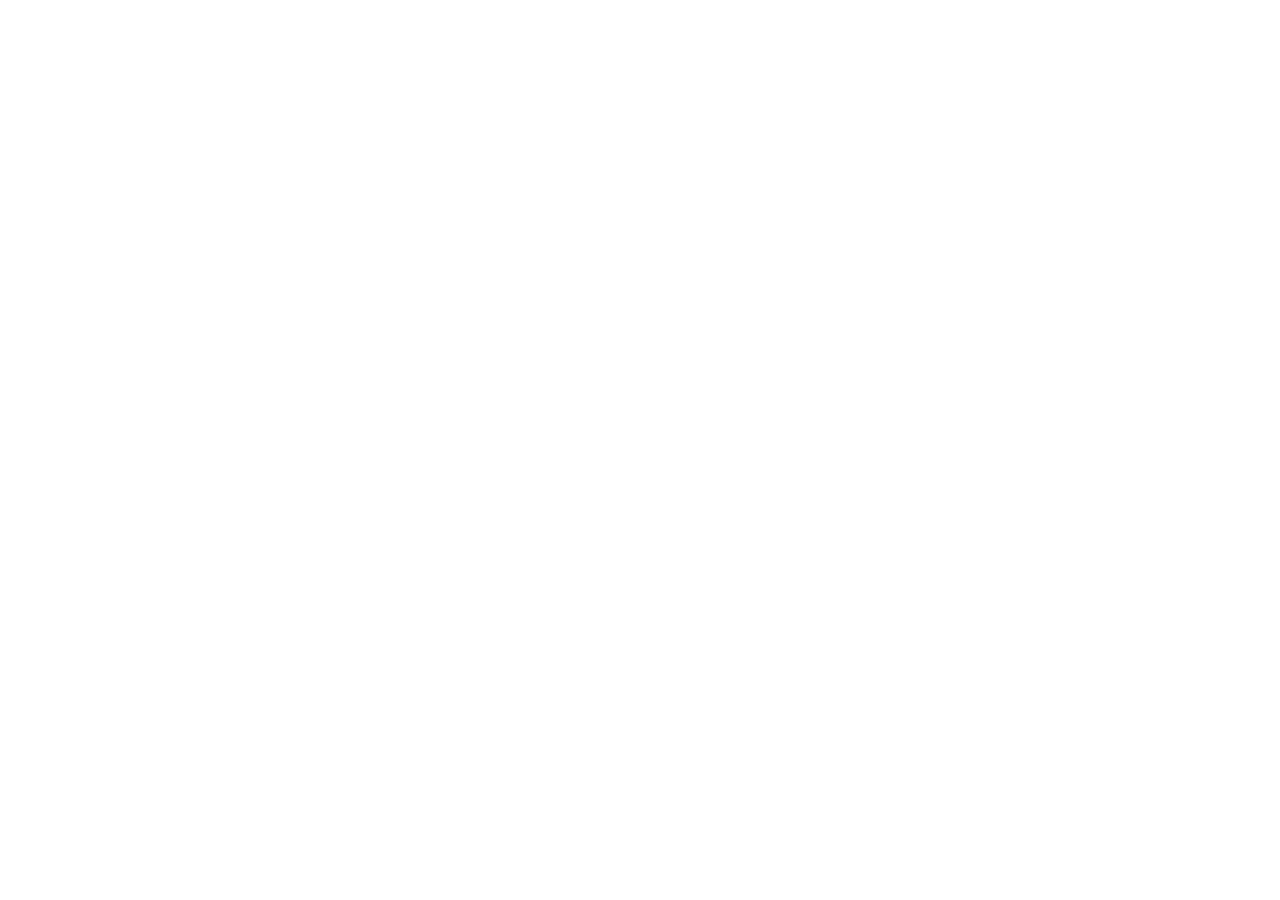
==== admin/index.html @ 3518588c "Add files via upload" ====
<!doctype html><html lang="hu"><head><meta charset="utf-8"><meta name="viewport" content="width=device-width,initial-scale=1"><title>Fű-Fa-Virág – tartalomkezelés</title></head><body><script src="https://unpkg.com/decap-cms@3/dist/decap-cms.js"></script></body></html>
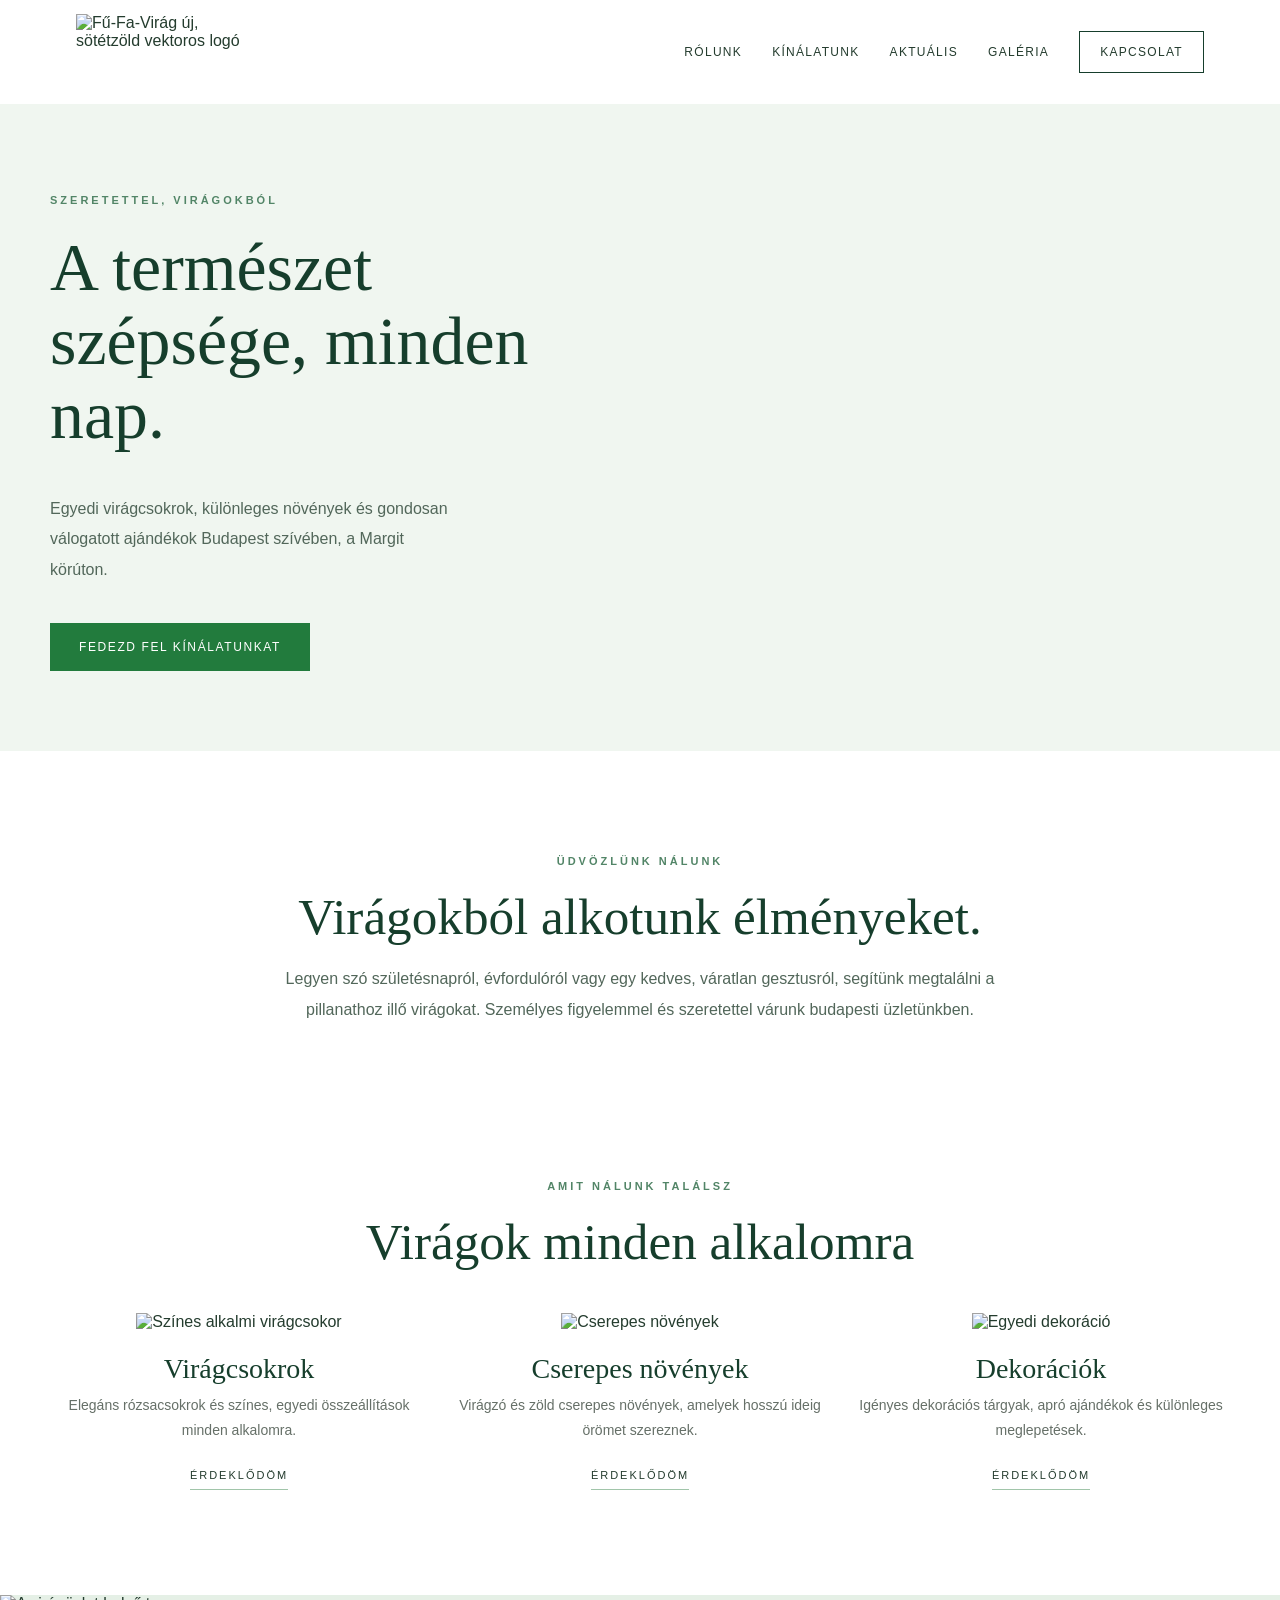
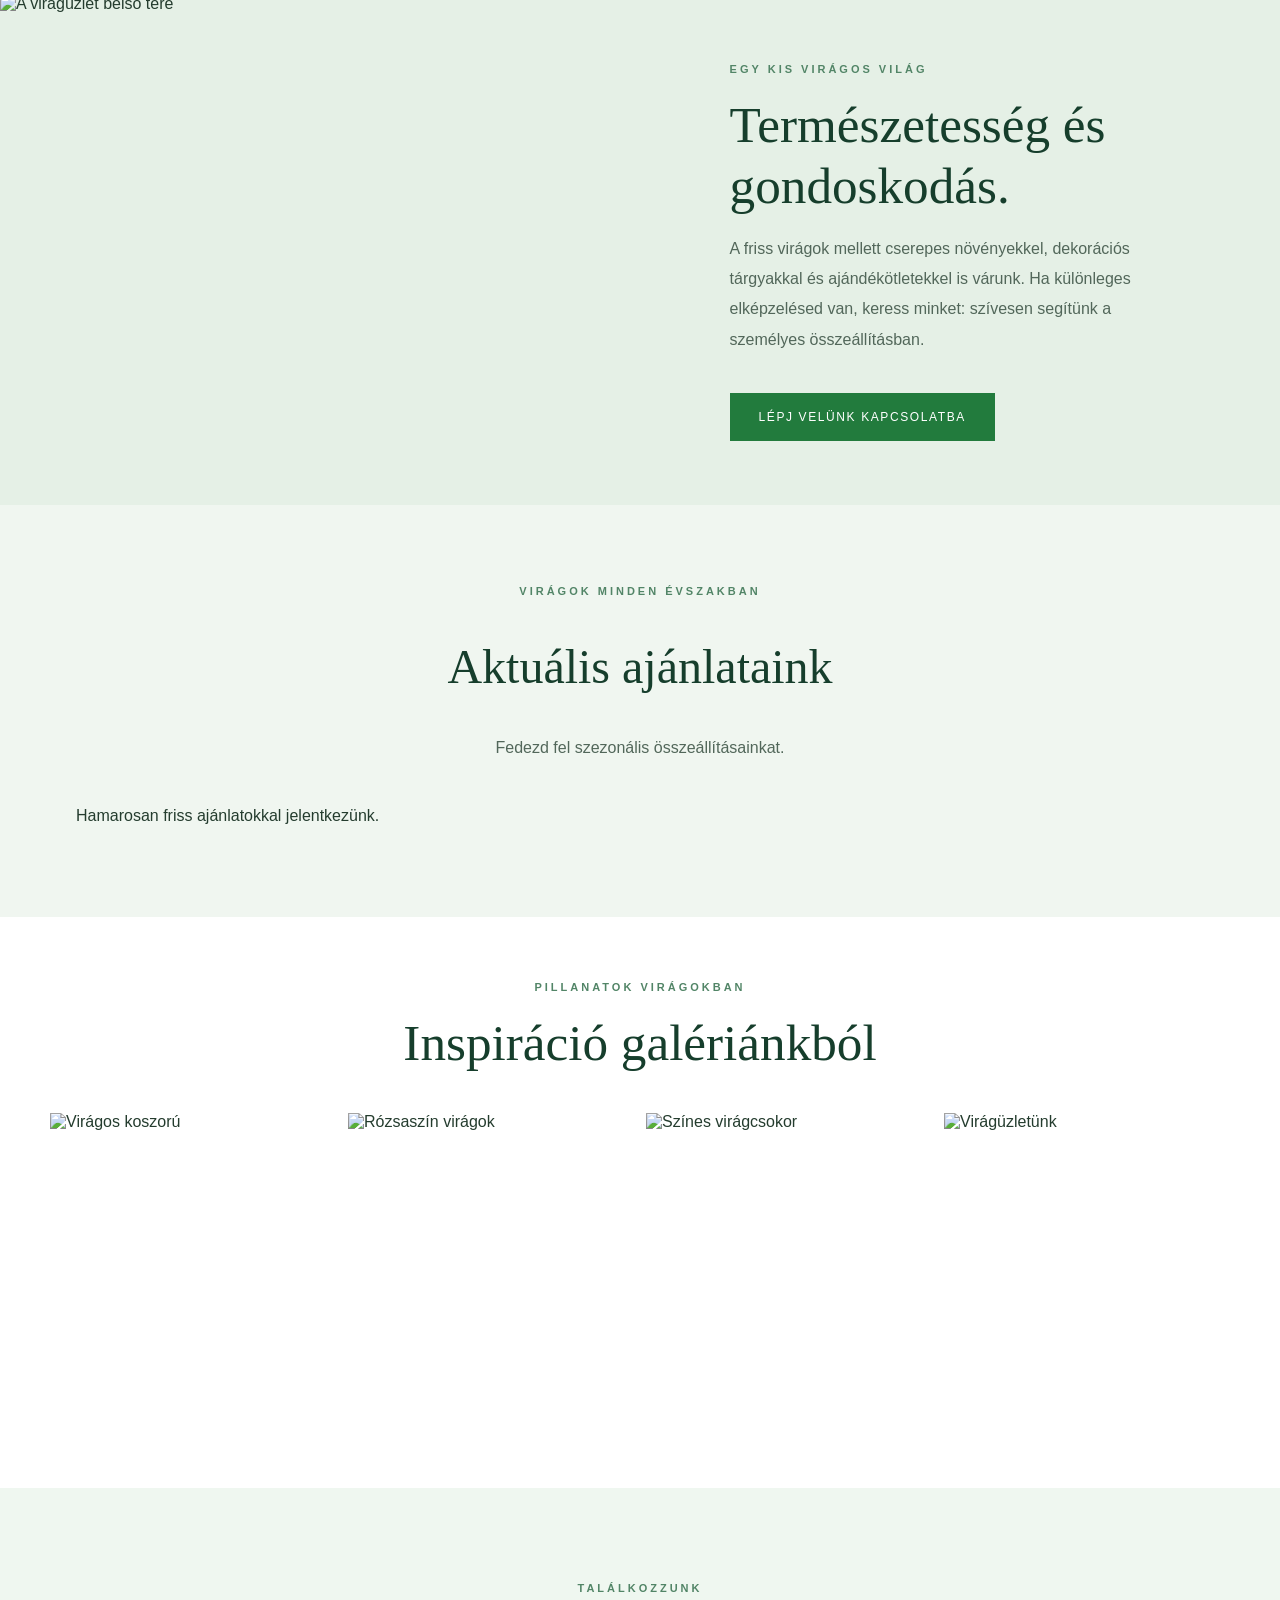
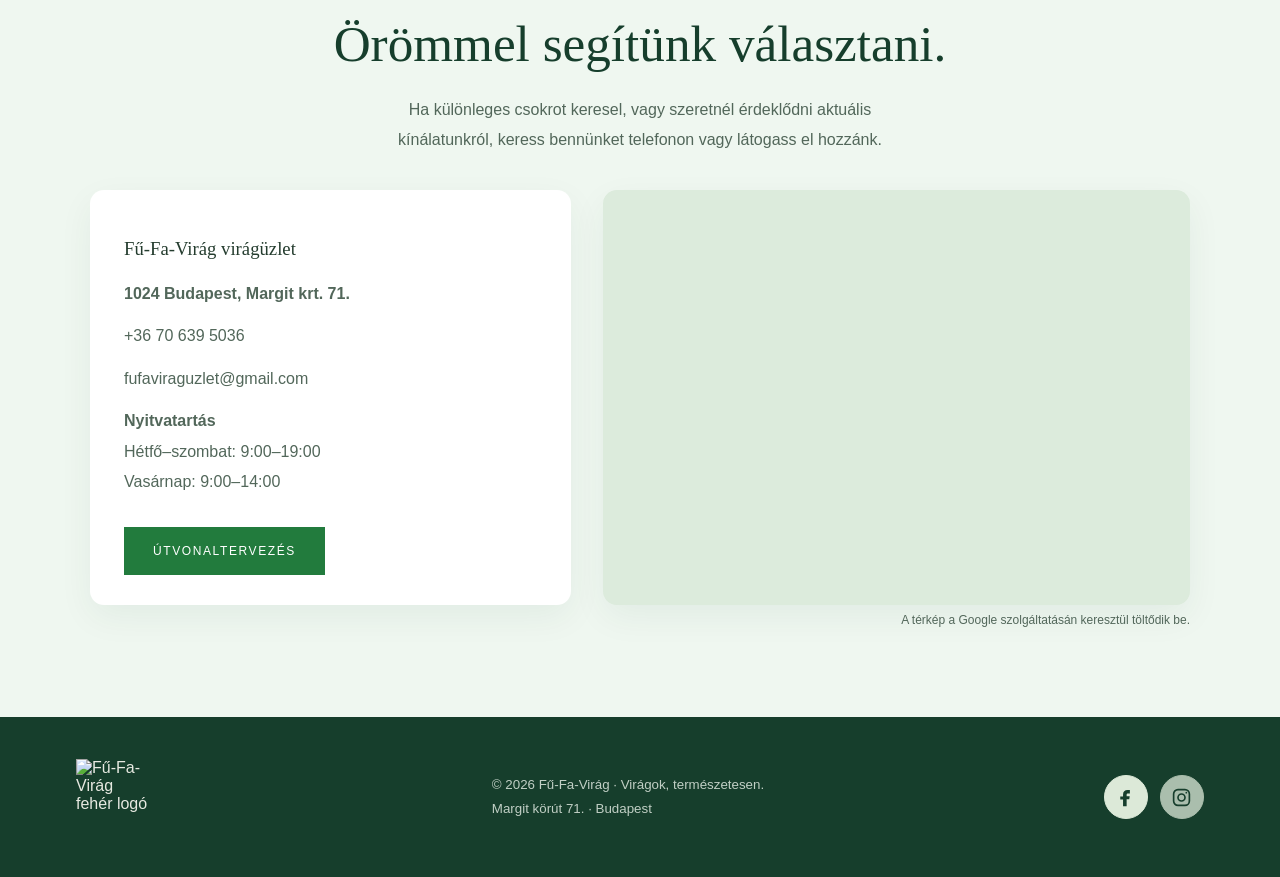
==== commit b8a9136a: "Add files via upload" ====
--- a/admin/index.html
+++ b/admin/index.html
@@ -1 +1,59 @@
-<!doctype html><html lang="hu"><head><meta charset="utf-8"><meta name="viewport" content="width=device-width,initial-scale=1"><title>Fű-Fa-Virág – tartalomkezelés</title></head><body><script src="https://unpkg.com/decap-cms@3/dist/decap-cms.js"></script></body></html>+<!doctype html><html lang="hu"><head><meta charset="utf-8"><meta name="viewport" content="width=device-width,initial-scale=1"><meta name="description" content="Fű-Fa-Virág virágüzlet Budapest II. kerületében, a Margit körút 71. alatt. Egyedi virágcsokrok, cserepes növények, dekorációk és ajándékötletek."><title>Fű-Fa-Virág | Virágüzlet Budapest II. kerület, Margit körút</title><link rel="canonical" href="https://fufavirag.hu/"><meta name="robots" content="index,follow,max-image-preview:large"><meta property="og:type" content="website"><meta property="og:locale" content="hu_HU"><meta property="og:site_name" content="Fű-Fa-Virág"><meta property="og:title" content="Fű-Fa-Virág | Virágüzlet a Margit körúton"><meta property="og:description" content="Virágcsokrok, cserepes növények és egyedi dekorációk Budapest II. kerületében, a Margit körút 71. alatt."><meta property="og:url" content="https://fufavirag.hu/"><meta property="og:image" content="https://fufavirag.hu/images/hero.webp"><meta name="twitter:card" content="summary_large_image"><style>
+:root{--green:#163e2c;--deep:#102d21;--cream:#f7f5ee;--gold:#bda27b;--ink:#24352b}*{box-sizing:border-box}html{scroll-behavior:smooth}body{margin:0;background:var(--cream);color:var(--ink);font-family:Arial,Helvetica,sans-serif}h1,h2,h3{font-family:Georgia,'Times New Roman',serif;font-weight:400}a{color:inherit;text-decoration:none}.wrap{max-width:1180px;margin:auto;padding:0 26px}.top{background:var(--deep);color:#f5f2e9;text-align:center;padding:10px;font-size:11px;letter-spacing:2px;text-transform:uppercase}.nav{display:flex;align-items:center;justify-content:space-between;height:96px;gap:22px}.brand{display:flex;align-items:center;gap:14px}.brand img{height:78px;width:78px;object-fit:contain}.brand span{font-family:Georgia,serif;font-size:22px;letter-spacing:1px;color:var(--green)}.links{display:flex;gap:30px;align-items:center;font-size:12px;letter-spacing:1.3px;text-transform:uppercase}.links a:hover{color:#9b815f}.navcta{border:1px solid var(--green);padding:13px 20px}.hero{min-height:590px;display:grid;grid-template-columns:45% 55%;background:#e8e8dd}.hero-copy{padding:90px max(34px,calc((100vw - 1180px)/2)) 80px max(34px,calc((100vw - 1180px)/2));padding-right:35px;display:flex;flex-direction:column;justify-content:center}.eyebrow{font-size:11px;letter-spacing:3px;text-transform:uppercase;color:#9c805e;font-weight:bold}.hero h1{font-size:clamp(48px,5.3vw,78px);line-height:1.09;margin:25px 0;color:var(--green)}.hero p{line-height:1.9;max-width:410px;color:#5d675f}.btn{display:inline-block;background:var(--green);color:white;padding:17px 29px;font-size:12px;letter-spacing:1.6px;text-transform:uppercase;margin-top:22px;align-self:flex-start}.btn:hover{background:#295b41}.hero-photo{background:url('images/hero.webp') center 48%/cover no-repeat;min-height:590px}.intro{text-align:center;padding:100px 20px 75px;max-width:770px;margin:auto}.intro h2,.sectionhead h2,.about h2,.contact h2{font-size:clamp(36px,4vw,52px);line-height:1.2;color:var(--green);margin:17px 0}.intro p,.about p,.contact p{line-height:1.9;color:#647068}.sectionhead{text-align:center;margin-bottom:40px}.categories{display:grid;grid-template-columns:repeat(3,1fr);gap:23px}.category img{width:100%;height:365px;object-fit:cover}.category h3{font-size:28px;margin:22px 0 8px;color:var(--green)}.category p{font-size:14px;line-height:1.8;color:#667068;margin:0}.category{text-align:center}.category a{display:inline-block;font-size:11px;letter-spacing:2px;text-transform:uppercase;border-bottom:1px solid var(--gold);padding:16px 0 8px;margin-top:10px}.section{padding:60px 0 105px}.about{background:#e7ece5;display:grid;grid-template-columns:1fr 1fr;align-items:center}.about img{width:100%;height:510px;object-fit:cover}.about>div{padding:60px clamp(35px,7vw,125px)}.gallery{display:grid;grid-template-columns:repeat(4,1fr);gap:12px}.gallery img{width:100%;height:270px;object-fit:cover}.contact{background:#f4f0e7;text-align:center;padding:95px 20px}.contact p{max-width:550px;margin:20px auto}.footer{background:var(--deep);color:#e7e9e1;padding:42px 0}.foot{display:flex;align-items:center;justify-content:space-between;gap:20px}.foot img{width:76px;height:76px}.foot small{color:#c1cfc5;line-height:1.8}.mobile{display:none}@media(max-width:850px){.links{display:none}.mobile{display:block;font-size:12px;letter-spacing:1px}.nav{height:78px}.brand img{height:57px;width:57px}.brand span{font-size:19px}.hero{grid-template-columns:1fr}.hero-copy{padding:65px 28px}.hero-photo{min-height:400px;grid-row:1}.categories{grid-template-columns:1fr;gap:45px}.category img{height:360px}.about{grid-template-columns:1fr}.about img{height:350px}.about>div{padding:60px 28px}.gallery{grid-template-columns:repeat(2,1fr)}.gallery img{height:230px}.foot{flex-direction:column;text-align:center}.intro{padding:75px 25px 45px}}@media(max-width:480px){.hero-photo{min-height:310px}.hero h1{font-size:50px}.gallery img{height:160px}.category img{height:290px}}
+.contact-details a:not(.btn){text-decoration:underline;text-decoration-color:var(--gold);text-underline-offset:4px}.contact-details .btn{margin-top:8px}.brand img{width:auto;max-width:190px;height:76px}.nav{height:104px}.mobile-menu{display:none}@media(max-width:850px){.mobile-menu{display:block}.mobile{display:none}.mobile-menu summary{cursor:pointer;list-style:none;font-size:13px;letter-spacing:1px;border:1px solid #cad5cb;padding:11px 15px}.mobile-menu summary::-webkit-details-marker{display:none}.mobile-menu .menu-items{position:absolute;right:20px;top:75px;background:#f7f5ee;border:1px solid #d5ddd4;z-index:5;box-shadow:0 14px 24px #102d211c;display:flex;flex-direction:column;padding:18px;gap:18px;font-size:13px;min-width:180px}.brand img{height:63px;max-width:160px}}
+
+/* V4: fehér és lágy zöld arculat */
+:root{--cream:#ffffff;--gold:#9bbba0;--ink:#243c2e}
+body{background:#ffffff}
+header.nav{background:#ffffff}
+.hero{background:#f0f6f0}
+.hero-copy{background:#f0f6f0}
+.eyebrow{color:#528567}
+.hero p,.intro p,.about p,.contact p{color:#52675a}
+.intro{background:#ffffff}
+.section{background:#ffffff}
+.about{background:#e5f0e6}
+.contact{background:#eff7f0}
+.category a{border-bottom-color:#a1c5aa}
+.links a:hover{color:#227b3d}
+.mobile-menu .menu-items{background:#ffffff}
+.btn{background:#227b3d}
+.btn:hover{background:#195e30}
+.footer{background:#163e2c}
+
+/* V6: kapcsolat és térkép */
+.contact{padding:90px 24px;background:#eff7f0}
+.contact-layout{max-width:1100px;margin:34px auto 0;display:grid;grid-template-columns:minmax(290px,.9fr) minmax(360px,1.1fr);gap:32px;text-align:left;align-items:stretch}
+.contact-card{background:#fff;padding:30px 34px;border-radius:14px;box-shadow:0 12px 35px rgba(22,62,44,.06)}
+.contact-card p{margin:12px 0;max-width:none}.contact-card .btn{margin-top:18px}
+.map-frame{overflow:hidden;min-height:390px;border-radius:14px;background:#dcebdc;box-shadow:0 12px 35px rgba(22,62,44,.06)}
+.map-frame iframe{display:block;width:100%;height:100%;min-height:390px;border:0}
+.map-caption{font-size:12px;color:#52675a;margin:8px auto 0;max-width:1100px;text-align:right}
+@media(max-width:800px){.contact-layout{grid-template-columns:1fr}.map-frame,.map-frame iframe{min-height:320px}.contact-card{padding:25px}.map-caption{text-align:left}}
+
+/* V11: közösségi kapcsolatok */
+.social-links{display:flex;align-items:center;gap:12px;flex-wrap:wrap}
+.social-links .social-icon{width:44px;height:44px;border:1px solid #dce9d8;border-radius:50%;display:inline-flex;align-items:center;justify-content:center;background:#dce9d8;color:#163e2c;transition:background .2s,border-color .2s,transform .2s}
+.social-links a.social-icon:hover,.social-links a.social-icon:focus-visible{background:#f4faf1;border-color:#f4faf1;transform:translateY(-2px)}
+.social-links svg{width:21px;height:21px;fill:currentColor}.social-links .social-pending{opacity:.75;cursor:default}.social-links .social-pending svg{fill:none;stroke:currentColor;stroke-width:1.9;stroke-linecap:round;stroke-linejoin:round}
+@media(max-width:850px){.social-links{justify-content:center}}
+</style><style>.season-section{background:#f0f6f0;padding:76px 0;text-align:center}.season-section h2{font-size:clamp(32px,4vw,48px);color:#163e2c;font-weight:400}.season-list{display:grid;grid-template-columns:repeat(auto-fit,minmax(240px,1fr));gap:22px;margin-top:30px;text-align:left}.season-item{background:white;border-radius:12px;overflow:hidden;box-shadow:0 8px 24px #163e2c10}.season-item img{width:100%;height:230px;object-fit:cover}.season-item .copy{padding:22px}.season-item h3{font-size:25px;color:#163e2c;margin:0 0 10px}.season-item p{font-size:14px;line-height:1.7;color:#52675a;margin:0}.season-empty{grid-column:1/-1;text-align:center;color:#52675a}.season-subtitle{color:#52675a;line-height:1.7;max-width:650px;margin:0 auto 25px}</style><script type="application/ld+json">{"@context":"https://schema.org","@type":"Florist","name":"Fű-Fa-Virág","url":"https://fufavirag.hu/","image":"https://fufavirag.hu/images/hero.webp","telephone":"+36 70 639 5036","email":"fufaviraguzlet@gmail.com","address":{"@type":"PostalAddress","streetAddress":"Margit körút 71.","addressLocality":"Budapest","postalCode":"1024","addressCountry":"HU"},"openingHoursSpecification":[{"@type":"OpeningHoursSpecification","dayOfWeek":["Monday","Tuesday","Wednesday","Thursday","Friday","Saturday"],"opens":"09:00","closes":"19:00"},{"@type":"OpeningHoursSpecification","dayOfWeek":"Sunday","opens":"09:00","closes":"14:00"}]}</script></head><body><header class="wrap nav"><a class="brand" href="#kezdolap"><img src="images/logo.svg" alt="Fű-Fa-Virág új, sötétzöld vektoros logó"></a><nav class="links"><a href="#rolunk">Rólunk</a><a href="#kinalat">Kínálatunk</a><a href="#aktualis">Aktuális</a><a href="#galeria">Galéria</a><a class="navcta" href="#kapcsolat">Kapcsolat</a></nav><details class="mobile-menu"><summary>MENÜ ☰</summary><div class="menu-items"><a href="#rolunk">Rólunk</a><a href="#kinalat">Kínálatunk</a><a href="#aktualis">Aktuális</a><a href="#galeria">Galéria</a><a href="#kapcsolat">Kapcsolat</a></div></details></header><main><section class="hero" id="kezdolap"><div class="hero-copy"><span class="eyebrow">Szeretettel, virágokból</span><h1>A természet szépsége, minden nap.</h1><p>Egyedi virágcsokrok, különleges növények és gondosan válogatott ajándékok Budapest szívében, a Margit körúton.</p><a class="btn" href="#kinalat">Fedezd fel kínálatunkat</a></div><div class="hero-photo" role="img" aria-label="Színes virágcsokor a Fű-Fa-Virág kínálatából"></div></section><section class="intro" id="rolunk"><span class="eyebrow">Üdvözlünk nálunk</span><h2>Virágokból alkotunk élményeket.</h2><p>Legyen szó születésnapról, évfordulóról vagy egy kedves, váratlan gesztusról, segítünk megtalálni a pillanathoz illő virágokat. Személyes figyelemmel és szeretettel várunk budapesti üzletünkben.</p></section><section class="section wrap" id="kinalat"><div class="sectionhead"><span class="eyebrow">Amit nálunk találsz</span><h2>Virágok minden alkalomra</h2></div><div class="categories"><article class="category"><img src="images/bouquet.webp" alt="Színes alkalmi virágcsokor"><h3>Virágcsokrok</h3><p>Elegáns rózsacsokrok és színes, egyedi összeállítások minden alkalomra.</p><a href="#kapcsolat">Érdeklődöm</a></article><article class="category"><img src="images/plants.webp" alt="Cserepes növények"><h3>Cserepes növények</h3><p>Virágzó és zöld cserepes növények, amelyek hosszú ideig örömet szereznek.</p><a href="#kapcsolat">Érdeklődöm</a></article><article class="category"><img src="images/decor.webp" alt="Egyedi dekoráció"><h3>Dekorációk</h3><p>Igényes dekorációs tárgyak, apró ajándékok és különleges meglepetések.</p><a href="#kapcsolat">Érdeklődöm</a></article></div></section><section class="about"><img src="images/gallery3.webp" alt="A virágüzlet belső tere"><div><span class="eyebrow">Egy kis virágos világ</span><h2>Természetesség és gondoskodás.</h2><p>A friss virágok mellett cserepes növényekkel, dekorációs tárgyakkal és ajándékötletekkel is várunk. Ha különleges elképzelésed van, keress minket: szívesen segítünk a személyes összeállításban.</p><a class="btn" href="#kapcsolat">Lépj velünk kapcsolatba</a></div></section><section class="season-section" id="aktualis"><div class="wrap"><span class="eyebrow" id="offers-eyebrow">Virágok minden évszakban</span><h2 id="offers-heading">Aktuális ajánlataink</h2><p id="offers-subtitle" class="season-subtitle">Fedezd fel szezonális összeállításainkat.</p><div id="season-list" class="season-list"><p>Hamarosan friss ajánlatokkal jelentkezünk.</p></div></div></section><section class="section wrap" id="galeria"><div class="sectionhead"><span class="eyebrow">Pillanatok virágokban</span><h2>Inspiráció galériánkból</h2></div><div class="gallery" id="gallery-items"><img src="images/gallery1.webp" alt="Virágos koszorú"><img src="images/gallery2.webp" alt="Rózsaszín virágok"><img src="images/gallery4.webp" alt="Színes virágcsokor"><img src="images/gallery3.webp" alt="Virágüzletünk"></div></section><section class="contact" id="kapcsolat"><span class="eyebrow">Találkozzunk</span><h2>Örömmel segítünk választani.</h2><p>Ha különleges csokrot keresel, vagy szeretnél érdeklődni aktuális kínálatunkról, keress bennünket telefonon vagy látogass el hozzánk.</p><div class="contact-layout"><div class="contact-card"><h3>Fű-Fa-Virág virágüzlet</h3><p><strong>1024 Budapest, Margit krt. 71.</strong></p><p><a href="tel:+36706395036">+36 70 639 5036</a></p><p><a href="mailto:fufaviraguzlet@gmail.com">fufaviraguzlet@gmail.com</a></p><p><strong>Nyitvatartás</strong><br>Hétfő–szombat: 9:00–19:00<br>Vasárnap: 9:00–14:00</p><a class="btn" href="https://www.google.com/maps/search/?api=1&amp;query=1024+Budapest+Margit+krt+71" target="_blank" rel="noopener noreferrer">Útvonaltervezés</a></div><div class="map-frame"><iframe title="Fű-Fa-Virág virágüzlet elhelyezkedése a Google Térképen" src="https://www.google.com/maps?q=1024%20Budapest%2C%20Margit%20k%C3%B6r%C3%BAt%2071&amp;output=embed" loading="lazy" referrerpolicy="no-referrer-when-downgrade" allowfullscreen></iframe></div></div><div class="map-caption">A térkép a Google szolgáltatásán keresztül töltődik be.</div></section></main><footer class="footer"><div class="wrap foot"><img src="images/logo-white.svg" alt="Fű-Fa-Virág fehér logó"><small>© 2026 Fű-Fa-Virág · Virágok, természetesen.<br>Margit körút 71. · Budapest</small><nav class="social-links" aria-label="Közösségi oldalaink"><a class="social-icon" href="https://www.facebook.com/share/19NPHHv8TU/" target="_blank" rel="noopener noreferrer" aria-label="Fű-Fa-Virág a Facebookon" title="Facebook"><svg viewBox="0 0 24 24" aria-hidden="true"><path d="M14.5 3.5c-3.5 0-5.3 1.8-5.3 5.2v2.1H6v3.5h3.2V22h4.1v-7.9h3l.5-3.5h-3.5V9c0-1.1.4-1.6 1.7-1.6h2V3.5h-2.5Z"/></svg></a><span class="social-icon social-pending" role="img" aria-label="Instagram – profilhivatkozás beállításra vár" title="Instagram – a profil linkjét még be kell állítani"><svg viewBox="0 0 24 24" aria-hidden="true"><rect x="3" y="3" width="18" height="18" rx="5"/><circle cx="12" cy="12" r="4"/><circle cx="17.5" cy="6.5" r="1" fill="currentColor" stroke="none"/></svg></span></nav></div></footer><script>
+// A tartalom külön JSON fájlokból érkezik. Nem használunk innerHTML-t a szerkesztett szövegekhez.
+(function(){
+ const safeImage = path => typeof path === 'string' && /^images\/[a-zA-Z0-9_./-]+\.(webp|png|jpg|jpeg)$/i.test(path) && !path.includes('..');
+ const el=(tag,cls,text)=>{const n=document.createElement(tag);if(cls)n.className=cls;if(text)n.textContent=text;return n};
+ fetch('content/gallery.json').then(r=>{if(!r.ok)throw Error('gallery');return r.json()}).then(data=>{
+   if(!data||!Array.isArray(data.items))return;const parent=document.getElementById('gallery-items');const fragment=document.createDocumentFragment();
+   data.items.slice(0,16).forEach(item=>{if(!safeImage(item.image))return;const img=el('img');img.src=item.image;img.alt=String(item.alt||'Virágkompozíció');img.loading='lazy';fragment.appendChild(img)});
+   if(fragment.childNodes.length)parent.replaceChildren(fragment);
+ }).catch(()=>{});
+ fetch('content/offers.json').then(r=>{if(!r.ok)throw Error('offers');return r.json()}).then(data=>{
+   if(!data||!Array.isArray(data.items))return;const section=document.getElementById('aktualis');section.hidden=(data.visible===false);if(data.visible===false){document.querySelectorAll('a[href="#aktualis"]').forEach(a=>a.hidden=true);return;}document.getElementById('offers-eyebrow').textContent=String(data.eyebrow||'Virágok minden évszakban');document.getElementById('offers-heading').textContent=String(data.heading||'Aktuális ajánlataink');const subtitle=document.getElementById('offers-subtitle');subtitle.textContent=String(data.subtitle||'');subtitle.hidden=!subtitle.textContent;const parent=document.getElementById('season-list');const fragment=document.createDocumentFragment();
+   data.items.filter(item=>item.published===true).slice(0,6).forEach(item=>{
+     const card=el('article','season-item');if(safeImage(item.image)){const img=el('img');img.src=item.image;img.alt=String(item.title||'Virágok');img.loading='lazy';card.appendChild(img)}
+     const copy=el('div','copy');copy.appendChild(el('h3','',String(item.title||'')));copy.appendChild(el('p','',String(item.description||'')));card.appendChild(copy);fragment.appendChild(card);
+   });
+   if(fragment.childNodes.length)parent.replaceChildren(fragment);else parent.replaceChildren(el('p','season-empty','Aktuális ajánlataink hamarosan érkeznek.'));
+ }).catch(()=>{});
+})();
+</script></body></html>
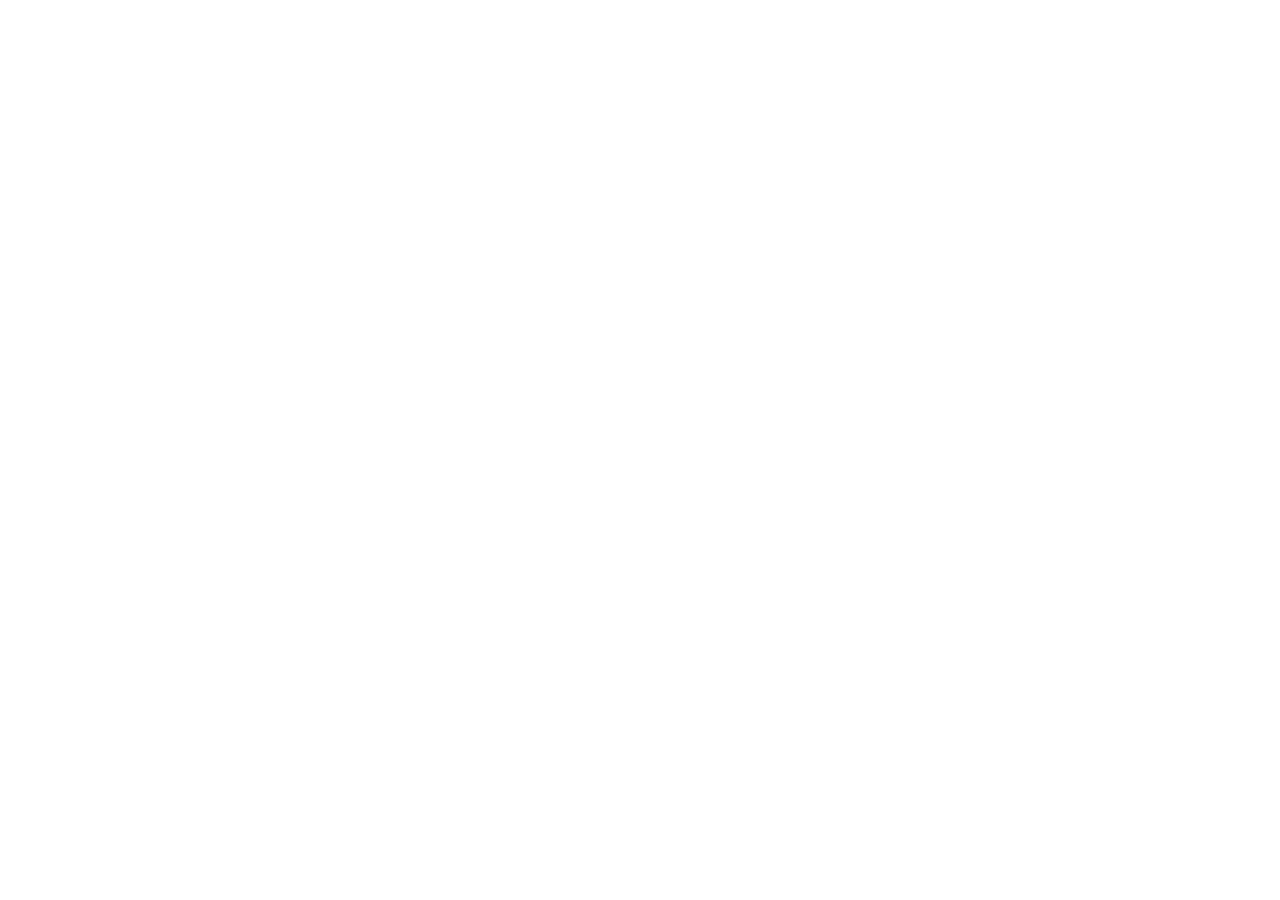
==== commit 17d0d8c4: "Restore Decap CMS entry point for test admin" ====
--- a/admin/index.html
+++ b/admin/index.html
@@ -1,59 +1,12 @@
-<!doctype html><html lang="hu"><head><meta charset="utf-8"><meta name="viewport" content="width=device-width,initial-scale=1"><meta name="description" content="Fű-Fa-Virág virágüzlet Budapest II. kerületében, a Margit körút 71. alatt. Egyedi virágcsokrok, cserepes növények, dekorációk és ajándékötletek."><title>Fű-Fa-Virág | Virágüzlet Budapest II. kerület, Margit körút</title><link rel="canonical" href="https://fufavirag.hu/"><meta name="robots" content="index,follow,max-image-preview:large"><meta property="og:type" content="website"><meta property="og:locale" content="hu_HU"><meta property="og:site_name" content="Fű-Fa-Virág"><meta property="og:title" content="Fű-Fa-Virág | Virágüzlet a Margit körúton"><meta property="og:description" content="Virágcsokrok, cserepes növények és egyedi dekorációk Budapest II. kerületében, a Margit körút 71. alatt."><meta property="og:url" content="https://fufavirag.hu/"><meta property="og:image" content="https://fufavirag.hu/images/hero.webp"><meta name="twitter:card" content="summary_large_image"><style>
-:root{--green:#163e2c;--deep:#102d21;--cream:#f7f5ee;--gold:#bda27b;--ink:#24352b}*{box-sizing:border-box}html{scroll-behavior:smooth}body{margin:0;background:var(--cream);color:var(--ink);font-family:Arial,Helvetica,sans-serif}h1,h2,h3{font-family:Georgia,'Times New Roman',serif;font-weight:400}a{color:inherit;text-decoration:none}.wrap{max-width:1180px;margin:auto;padding:0 26px}.top{background:var(--deep);color:#f5f2e9;text-align:center;padding:10px;font-size:11px;letter-spacing:2px;text-transform:uppercase}.nav{display:flex;align-items:center;justify-content:space-between;height:96px;gap:22px}.brand{display:flex;align-items:center;gap:14px}.brand img{height:78px;width:78px;object-fit:contain}.brand span{font-family:Georgia,serif;font-size:22px;letter-spacing:1px;color:var(--green)}.links{display:flex;gap:30px;align-items:center;font-size:12px;letter-spacing:1.3px;text-transform:uppercase}.links a:hover{color:#9b815f}.navcta{border:1px solid var(--green);padding:13px 20px}.hero{min-height:590px;display:grid;grid-template-columns:45% 55%;background:#e8e8dd}.hero-copy{padding:90px max(34px,calc((100vw - 1180px)/2)) 80px max(34px,calc((100vw - 1180px)/2));padding-right:35px;display:flex;flex-direction:column;justify-content:center}.eyebrow{font-size:11px;letter-spacing:3px;text-transform:uppercase;color:#9c805e;font-weight:bold}.hero h1{font-size:clamp(48px,5.3vw,78px);line-height:1.09;margin:25px 0;color:var(--green)}.hero p{line-height:1.9;max-width:410px;color:#5d675f}.btn{display:inline-block;background:var(--green);color:white;padding:17px 29px;font-size:12px;letter-spacing:1.6px;text-transform:uppercase;margin-top:22px;align-self:flex-start}.btn:hover{background:#295b41}.hero-photo{background:url('images/hero.webp') center 48%/cover no-repeat;min-height:590px}.intro{text-align:center;padding:100px 20px 75px;max-width:770px;margin:auto}.intro h2,.sectionhead h2,.about h2,.contact h2{font-size:clamp(36px,4vw,52px);line-height:1.2;color:var(--green);margin:17px 0}.intro p,.about p,.contact p{line-height:1.9;color:#647068}.sectionhead{text-align:center;margin-bottom:40px}.categories{display:grid;grid-template-columns:repeat(3,1fr);gap:23px}.category img{width:100%;height:365px;object-fit:cover}.category h3{font-size:28px;margin:22px 0 8px;color:var(--green)}.category p{font-size:14px;line-height:1.8;color:#667068;margin:0}.category{text-align:center}.category a{display:inline-block;font-size:11px;letter-spacing:2px;text-transform:uppercase;border-bottom:1px solid var(--gold);padding:16px 0 8px;margin-top:10px}.section{padding:60px 0 105px}.about{background:#e7ece5;display:grid;grid-template-columns:1fr 1fr;align-items:center}.about img{width:100%;height:510px;object-fit:cover}.about>div{padding:60px clamp(35px,7vw,125px)}.gallery{display:grid;grid-template-columns:repeat(4,1fr);gap:12px}.gallery img{width:100%;height:270px;object-fit:cover}.contact{background:#f4f0e7;text-align:center;padding:95px 20px}.contact p{max-width:550px;margin:20px auto}.footer{background:var(--deep);color:#e7e9e1;padding:42px 0}.foot{display:flex;align-items:center;justify-content:space-between;gap:20px}.foot img{width:76px;height:76px}.foot small{color:#c1cfc5;line-height:1.8}.mobile{display:none}@media(max-width:850px){.links{display:none}.mobile{display:block;font-size:12px;letter-spacing:1px}.nav{height:78px}.brand img{height:57px;width:57px}.brand span{font-size:19px}.hero{grid-template-columns:1fr}.hero-copy{padding:65px 28px}.hero-photo{min-height:400px;grid-row:1}.categories{grid-template-columns:1fr;gap:45px}.category img{height:360px}.about{grid-template-columns:1fr}.about img{height:350px}.about>div{padding:60px 28px}.gallery{grid-template-columns:repeat(2,1fr)}.gallery img{height:230px}.foot{flex-direction:column;text-align:center}.intro{padding:75px 25px 45px}}@media(max-width:480px){.hero-photo{min-height:310px}.hero h1{font-size:50px}.gallery img{height:160px}.category img{height:290px}}
-.contact-details a:not(.btn){text-decoration:underline;text-decoration-color:var(--gold);text-underline-offset:4px}.contact-details .btn{margin-top:8px}.brand img{width:auto;max-width:190px;height:76px}.nav{height:104px}.mobile-menu{display:none}@media(max-width:850px){.mobile-menu{display:block}.mobile{display:none}.mobile-menu summary{cursor:pointer;list-style:none;font-size:13px;letter-spacing:1px;border:1px solid #cad5cb;padding:11px 15px}.mobile-menu summary::-webkit-details-marker{display:none}.mobile-menu .menu-items{position:absolute;right:20px;top:75px;background:#f7f5ee;border:1px solid #d5ddd4;z-index:5;box-shadow:0 14px 24px #102d211c;display:flex;flex-direction:column;padding:18px;gap:18px;font-size:13px;min-width:180px}.brand img{height:63px;max-width:160px}}
-
-/* V4: fehér és lágy zöld arculat */
-:root{--cream:#ffffff;--gold:#9bbba0;--ink:#243c2e}
-body{background:#ffffff}
-header.nav{background:#ffffff}
-.hero{background:#f0f6f0}
-.hero-copy{background:#f0f6f0}
-.eyebrow{color:#528567}
-.hero p,.intro p,.about p,.contact p{color:#52675a}
-.intro{background:#ffffff}
-.section{background:#ffffff}
-.about{background:#e5f0e6}
-.contact{background:#eff7f0}
-.category a{border-bottom-color:#a1c5aa}
-.links a:hover{color:#227b3d}
-.mobile-menu .menu-items{background:#ffffff}
-.btn{background:#227b3d}
-.btn:hover{background:#195e30}
-.footer{background:#163e2c}
-
-/* V6: kapcsolat és térkép */
-.contact{padding:90px 24px;background:#eff7f0}
-.contact-layout{max-width:1100px;margin:34px auto 0;display:grid;grid-template-columns:minmax(290px,.9fr) minmax(360px,1.1fr);gap:32px;text-align:left;align-items:stretch}
-.contact-card{background:#fff;padding:30px 34px;border-radius:14px;box-shadow:0 12px 35px rgba(22,62,44,.06)}
-.contact-card p{margin:12px 0;max-width:none}.contact-card .btn{margin-top:18px}
-.map-frame{overflow:hidden;min-height:390px;border-radius:14px;background:#dcebdc;box-shadow:0 12px 35px rgba(22,62,44,.06)}
-.map-frame iframe{display:block;width:100%;height:100%;min-height:390px;border:0}
-.map-caption{font-size:12px;color:#52675a;margin:8px auto 0;max-width:1100px;text-align:right}
-@media(max-width:800px){.contact-layout{grid-template-columns:1fr}.map-frame,.map-frame iframe{min-height:320px}.contact-card{padding:25px}.map-caption{text-align:left}}
-
-/* V11: közösségi kapcsolatok */
-.social-links{display:flex;align-items:center;gap:12px;flex-wrap:wrap}
-.social-links .social-icon{width:44px;height:44px;border:1px solid #dce9d8;border-radius:50%;display:inline-flex;align-items:center;justify-content:center;background:#dce9d8;color:#163e2c;transition:background .2s,border-color .2s,transform .2s}
-.social-links a.social-icon:hover,.social-links a.social-icon:focus-visible{background:#f4faf1;border-color:#f4faf1;transform:translateY(-2px)}
-.social-links svg{width:21px;height:21px;fill:currentColor}.social-links .social-pending{opacity:.75;cursor:default}.social-links .social-pending svg{fill:none;stroke:currentColor;stroke-width:1.9;stroke-linecap:round;stroke-linejoin:round}
-@media(max-width:850px){.social-links{justify-content:center}}
-</style><style>.season-section{background:#f0f6f0;padding:76px 0;text-align:center}.season-section h2{font-size:clamp(32px,4vw,48px);color:#163e2c;font-weight:400}.season-list{display:grid;grid-template-columns:repeat(auto-fit,minmax(240px,1fr));gap:22px;margin-top:30px;text-align:left}.season-item{background:white;border-radius:12px;overflow:hidden;box-shadow:0 8px 24px #163e2c10}.season-item img{width:100%;height:230px;object-fit:cover}.season-item .copy{padding:22px}.season-item h3{font-size:25px;color:#163e2c;margin:0 0 10px}.season-item p{font-size:14px;line-height:1.7;color:#52675a;margin:0}.season-empty{grid-column:1/-1;text-align:center;color:#52675a}.season-subtitle{color:#52675a;line-height:1.7;max-width:650px;margin:0 auto 25px}</style><script type="application/ld+json">{"@context":"https://schema.org","@type":"Florist","name":"Fű-Fa-Virág","url":"https://fufavirag.hu/","image":"https://fufavirag.hu/images/hero.webp","telephone":"+36 70 639 5036","email":"fufaviraguzlet@gmail.com","address":{"@type":"PostalAddress","streetAddress":"Margit körút 71.","addressLocality":"Budapest","postalCode":"1024","addressCountry":"HU"},"openingHoursSpecification":[{"@type":"OpeningHoursSpecification","dayOfWeek":["Monday","Tuesday","Wednesday","Thursday","Friday","Saturday"],"opens":"09:00","closes":"19:00"},{"@type":"OpeningHoursSpecification","dayOfWeek":"Sunday","opens":"09:00","closes":"14:00"}]}</script></head><body><header class="wrap nav"><a class="brand" href="#kezdolap"><img src="images/logo.svg" alt="Fű-Fa-Virág új, sötétzöld vektoros logó"></a><nav class="links"><a href="#rolunk">Rólunk</a><a href="#kinalat">Kínálatunk</a><a href="#aktualis">Aktuális</a><a href="#galeria">Galéria</a><a class="navcta" href="#kapcsolat">Kapcsolat</a></nav><details class="mobile-menu"><summary>MENÜ ☰</summary><div class="menu-items"><a href="#rolunk">Rólunk</a><a href="#kinalat">Kínálatunk</a><a href="#aktualis">Aktuális</a><a href="#galeria">Galéria</a><a href="#kapcsolat">Kapcsolat</a></div></details></header><main><section class="hero" id="kezdolap"><div class="hero-copy"><span class="eyebrow">Szeretettel, virágokból</span><h1>A természet szépsége, minden nap.</h1><p>Egyedi virágcsokrok, különleges növények és gondosan válogatott ajándékok Budapest szívében, a Margit körúton.</p><a class="btn" href="#kinalat">Fedezd fel kínálatunkat</a></div><div class="hero-photo" role="img" aria-label="Színes virágcsokor a Fű-Fa-Virág kínálatából"></div></section><section class="intro" id="rolunk"><span class="eyebrow">Üdvözlünk nálunk</span><h2>Virágokból alkotunk élményeket.</h2><p>Legyen szó születésnapról, évfordulóról vagy egy kedves, váratlan gesztusról, segítünk megtalálni a pillanathoz illő virágokat. Személyes figyelemmel és szeretettel várunk budapesti üzletünkben.</p></section><section class="section wrap" id="kinalat"><div class="sectionhead"><span class="eyebrow">Amit nálunk találsz</span><h2>Virágok minden alkalomra</h2></div><div class="categories"><article class="category"><img src="images/bouquet.webp" alt="Színes alkalmi virágcsokor"><h3>Virágcsokrok</h3><p>Elegáns rózsacsokrok és színes, egyedi összeállítások minden alkalomra.</p><a href="#kapcsolat">Érdeklődöm</a></article><article class="category"><img src="images/plants.webp" alt="Cserepes növények"><h3>Cserepes növények</h3><p>Virágzó és zöld cserepes növények, amelyek hosszú ideig örömet szereznek.</p><a href="#kapcsolat">Érdeklődöm</a></article><article class="category"><img src="images/decor.webp" alt="Egyedi dekoráció"><h3>Dekorációk</h3><p>Igényes dekorációs tárgyak, apró ajándékok és különleges meglepetések.</p><a href="#kapcsolat">Érdeklődöm</a></article></div></section><section class="about"><img src="images/gallery3.webp" alt="A virágüzlet belső tere"><div><span class="eyebrow">Egy kis virágos világ</span><h2>Természetesség és gondoskodás.</h2><p>A friss virágok mellett cserepes növényekkel, dekorációs tárgyakkal és ajándékötletekkel is várunk. Ha különleges elképzelésed van, keress minket: szívesen segítünk a személyes összeállításban.</p><a class="btn" href="#kapcsolat">Lépj velünk kapcsolatba</a></div></section><section class="season-section" id="aktualis"><div class="wrap"><span class="eyebrow" id="offers-eyebrow">Virágok minden évszakban</span><h2 id="offers-heading">Aktuális ajánlataink</h2><p id="offers-subtitle" class="season-subtitle">Fedezd fel szezonális összeállításainkat.</p><div id="season-list" class="season-list"><p>Hamarosan friss ajánlatokkal jelentkezünk.</p></div></div></section><section class="section wrap" id="galeria"><div class="sectionhead"><span class="eyebrow">Pillanatok virágokban</span><h2>Inspiráció galériánkból</h2></div><div class="gallery" id="gallery-items"><img src="images/gallery1.webp" alt="Virágos koszorú"><img src="images/gallery2.webp" alt="Rózsaszín virágok"><img src="images/gallery4.webp" alt="Színes virágcsokor"><img src="images/gallery3.webp" alt="Virágüzletünk"></div></section><section class="contact" id="kapcsolat"><span class="eyebrow">Találkozzunk</span><h2>Örömmel segítünk választani.</h2><p>Ha különleges csokrot keresel, vagy szeretnél érdeklődni aktuális kínálatunkról, keress bennünket telefonon vagy látogass el hozzánk.</p><div class="contact-layout"><div class="contact-card"><h3>Fű-Fa-Virág virágüzlet</h3><p><strong>1024 Budapest, Margit krt. 71.</strong></p><p><a href="tel:+36706395036">+36 70 639 5036</a></p><p><a href="mailto:fufaviraguzlet@gmail.com">fufaviraguzlet@gmail.com</a></p><p><strong>Nyitvatartás</strong><br>Hétfő–szombat: 9:00–19:00<br>Vasárnap: 9:00–14:00</p><a class="btn" href="https://www.google.com/maps/search/?api=1&amp;query=1024+Budapest+Margit+krt+71" target="_blank" rel="noopener noreferrer">Útvonaltervezés</a></div><div class="map-frame"><iframe title="Fű-Fa-Virág virágüzlet elhelyezkedése a Google Térképen" src="https://www.google.com/maps?q=1024%20Budapest%2C%20Margit%20k%C3%B6r%C3%BAt%2071&amp;output=embed" loading="lazy" referrerpolicy="no-referrer-when-downgrade" allowfullscreen></iframe></div></div><div class="map-caption">A térkép a Google szolgáltatásán keresztül töltődik be.</div></section></main><footer class="footer"><div class="wrap foot"><img src="images/logo-white.svg" alt="Fű-Fa-Virág fehér logó"><small>© 2026 Fű-Fa-Virág · Virágok, természetesen.<br>Margit körút 71. · Budapest</small><nav class="social-links" aria-label="Közösségi oldalaink"><a class="social-icon" href="https://www.facebook.com/share/19NPHHv8TU/" target="_blank" rel="noopener noreferrer" aria-label="Fű-Fa-Virág a Facebookon" title="Facebook"><svg viewBox="0 0 24 24" aria-hidden="true"><path d="M14.5 3.5c-3.5 0-5.3 1.8-5.3 5.2v2.1H6v3.5h3.2V22h4.1v-7.9h3l.5-3.5h-3.5V9c0-1.1.4-1.6 1.7-1.6h2V3.5h-2.5Z"/></svg></a><span class="social-icon social-pending" role="img" aria-label="Instagram – profilhivatkozás beállításra vár" title="Instagram – a profil linkjét még be kell állítani"><svg viewBox="0 0 24 24" aria-hidden="true"><rect x="3" y="3" width="18" height="18" rx="5"/><circle cx="12" cy="12" r="4"/><circle cx="17.5" cy="6.5" r="1" fill="currentColor" stroke="none"/></svg></span></nav></div></footer><script>
-// A tartalom külön JSON fájlokból érkezik. Nem használunk innerHTML-t a szerkesztett szövegekhez.
-(function(){
- const safeImage = path => typeof path === 'string' && /^images\/[a-zA-Z0-9_./-]+\.(webp|png|jpg|jpeg)$/i.test(path) && !path.includes('..');
- const el=(tag,cls,text)=>{const n=document.createElement(tag);if(cls)n.className=cls;if(text)n.textContent=text;return n};
- fetch('content/gallery.json').then(r=>{if(!r.ok)throw Error('gallery');return r.json()}).then(data=>{
-   if(!data||!Array.isArray(data.items))return;const parent=document.getElementById('gallery-items');const fragment=document.createDocumentFragment();
-   data.items.slice(0,16).forEach(item=>{if(!safeImage(item.image))return;const img=el('img');img.src=item.image;img.alt=String(item.alt||'Virágkompozíció');img.loading='lazy';fragment.appendChild(img)});
-   if(fragment.childNodes.length)parent.replaceChildren(fragment);
- }).catch(()=>{});
- fetch('content/offers.json').then(r=>{if(!r.ok)throw Error('offers');return r.json()}).then(data=>{
-   if(!data||!Array.isArray(data.items))return;const section=document.getElementById('aktualis');section.hidden=(data.visible===false);if(data.visible===false){document.querySelectorAll('a[href="#aktualis"]').forEach(a=>a.hidden=true);return;}document.getElementById('offers-eyebrow').textContent=String(data.eyebrow||'Virágok minden évszakban');document.getElementById('offers-heading').textContent=String(data.heading||'Aktuális ajánlataink');const subtitle=document.getElementById('offers-subtitle');subtitle.textContent=String(data.subtitle||'');subtitle.hidden=!subtitle.textContent;const parent=document.getElementById('season-list');const fragment=document.createDocumentFragment();
-   data.items.filter(item=>item.published===true).slice(0,6).forEach(item=>{
-     const card=el('article','season-item');if(safeImage(item.image)){const img=el('img');img.src=item.image;img.alt=String(item.title||'Virágok');img.loading='lazy';card.appendChild(img)}
-     const copy=el('div','copy');copy.appendChild(el('h3','',String(item.title||'')));copy.appendChild(el('p','',String(item.description||'')));card.appendChild(copy);fragment.appendChild(card);
-   });
-   if(fragment.childNodes.length)parent.replaceChildren(fragment);else parent.replaceChildren(el('p','season-empty','Aktuális ajánlataink hamarosan érkeznek.'));
- }).catch(()=>{});
-})();
-</script></body></html>+<!doctype html>
+<html lang="hu">
+<head>
+  <meta charset="utf-8">
+  <meta name="viewport" content="width=device-width, initial-scale=1">
+  <meta name="robots" content="noindex,nofollow">
+  <title>Fű-Fa-Virág – Teszt admin</title>
+</head>
+<body>
+  <script src="https://unpkg.com/decap-cms@^3.0.0/dist/decap-cms.js"></script>
+</body>
+</html>
